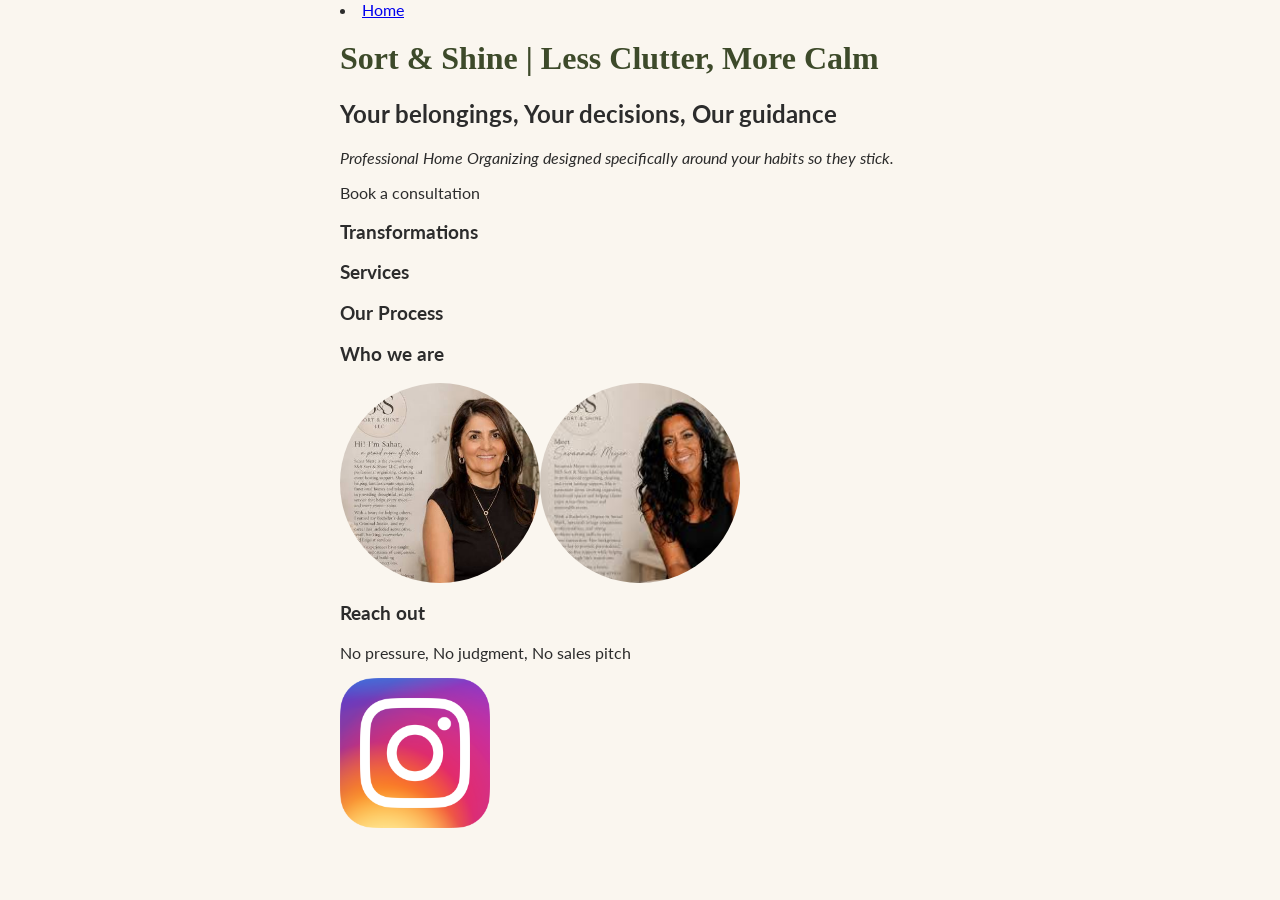
==== SandS.html @ 42841f58 "Initial Sort and Shine website" ====
<!DOCTYPE html>
<html lang="en">

<head>
    <meta charset="UTF-8">
    <meta name="viewport" content="width=device-width, initial-scale=1.0">
    <title>S&S Sort and Shine</title>
    <link rel="preconnect" href="https://fonts.googleapis.com">
    <link rel="preconnect" href="https://fonts.gstatic.com" crossorigin>
    <link rel="preconnect" href="https://fonts.googleapis.com">
    <link rel="preconnect" href="https://fonts.gstatic.com" crossorigin>   
    <link href="https://fonts.googleapis.com/css2?family=Lato:ital,wght@0,100;0,300;0,400;0,700;0,900;1,100;1,300;1,400;1,700;1,900&display=swap" rel="stylesheet">
    <link rel="stylesheet" href="styles.css">
</head>

<body>
    <nav class ="navbar">
        
            <li class="nav-item"><a href="index.html">Home</a>
        </li>
            
        
    </nav>
    <h1>Sort & Shine | Less Clutter, More Calm  </h1>
    <h2>Your belongings, Your decisions, Our guidance</h2>
    <p style="font-weight: light;"><i>Professional Home Organizing designed specifically around your habits so they stick.</i></p>
    <p>Book a consultation</p>   
        
        <div>
               


<section>
    <h3>Transformations</h3>
</section>

<section>
    <h3>Services</h3>
</section>

<section>
    <h3>Our Process</h3>
</section>

<section>
    <h3>Who we are</h3>

<div class="owners">
  <img src="images/images.png">
  <img src="images/images2.png">
</div>

</section>    

        <section>
            <h3>Reach out</h3>
            <p>No pressure, No judgment, No sales pitch</p>
            <a href="https://www.instagram.com/sssortandshine/" target="_blank">
                <img src="images/insta_logo_1.png" alt="Our Instagram" style="width:150px;">
        </a>
        </section>
    </body>

</html>
---- styles.css ----
html {
  background-color:#FAF6EF;
}
body {
  width: 600px;
  margin: 0 auto;
  font-family: 'Lato', sans-serif;
  color: #2C2C2C; 
}
h1 {
    font-family: 'Cormorant Garamond', serif;
  color: #3D4A2A;
}


.owners {
  display: flex;

}
.owners img {
  width: 200px;
  height: 200px;
  border-radius: 50%;
  object-fit: cover;
  object-position: top; 
}
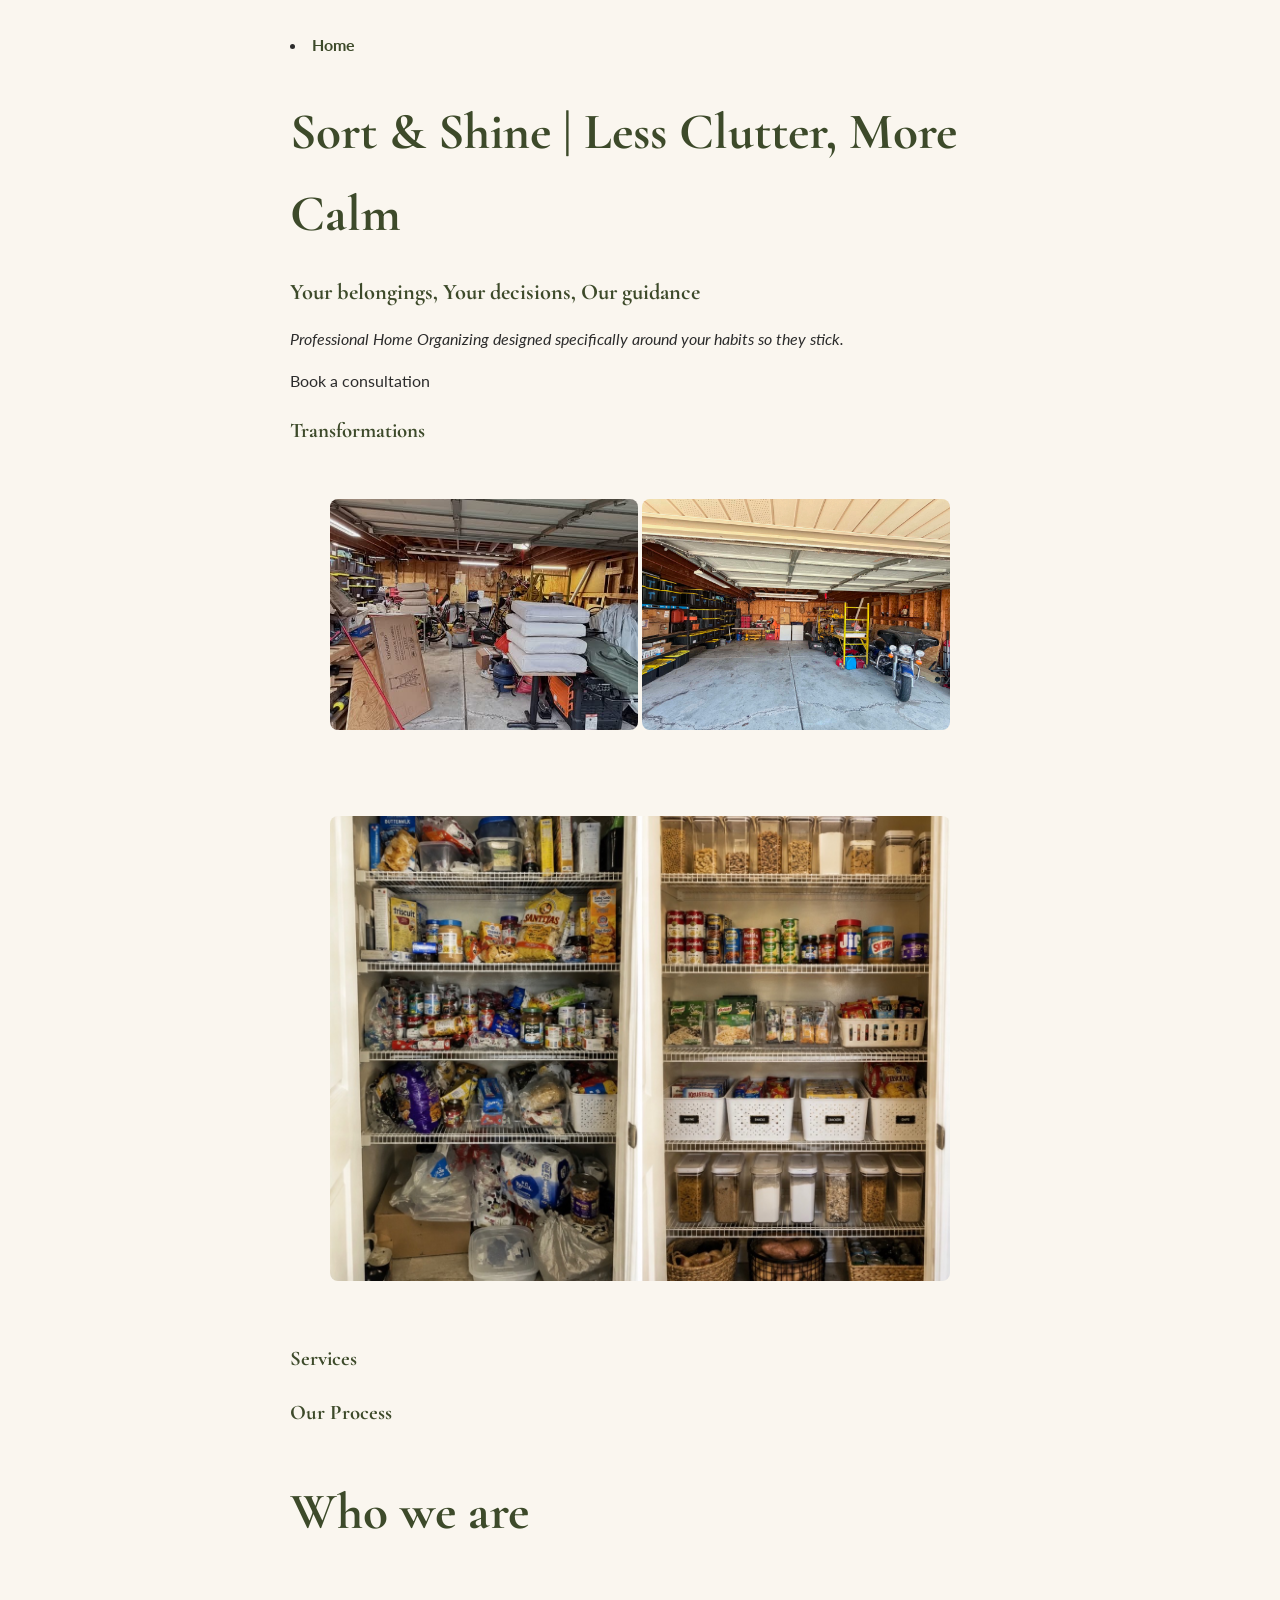
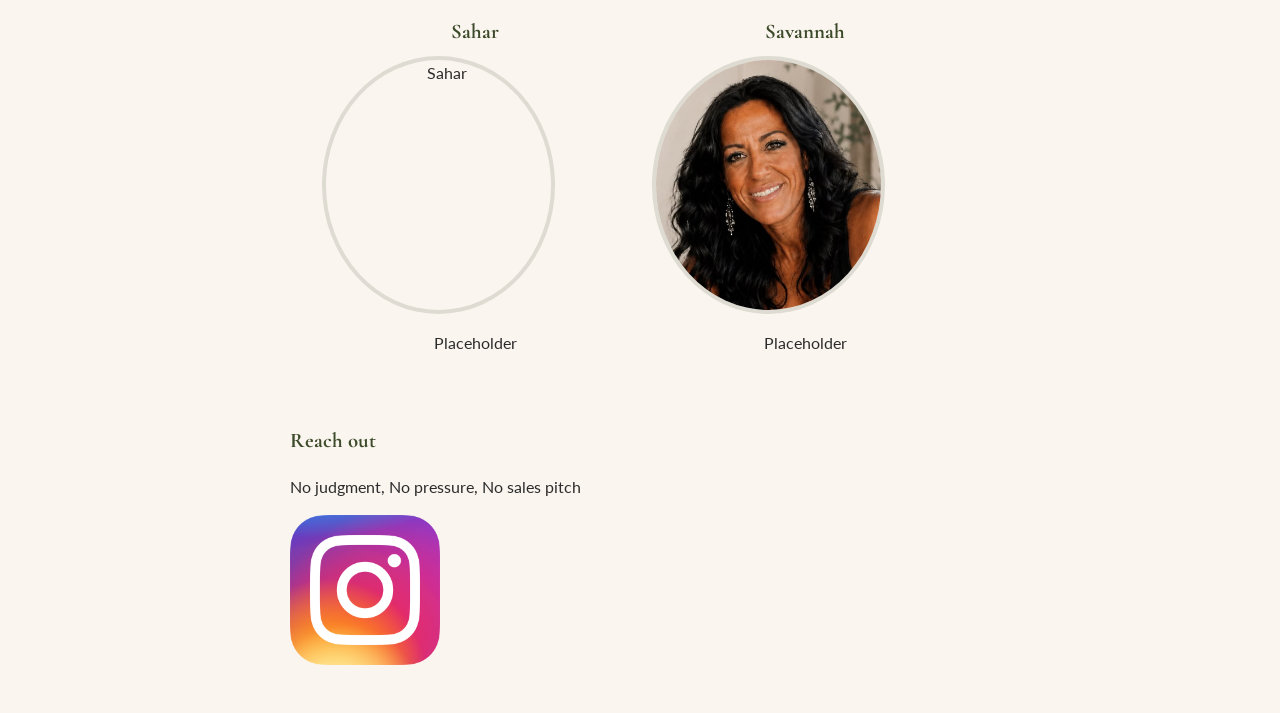
==== commit ba0933fa: "Current state of Sort & Shine site: transformations gallery, images, and bio card assets" ====
--- a/SandS.html
+++ b/SandS.html
@@ -30,8 +30,26 @@
                
 
 
-<section>
+<section id ="transformations">
     <h3>Transformations</h3>
+    <div class ="gallery">
+        <div class ="gallery-item">
+            
+            <img src="images/garage_before_1.jpg" alt="Garage Before">
+            <img src="images/garage_after_1.jpg" alt="Garage After">
+        </div>
+    </div>
+</section>
+
+    <section>
+        <div class = "gallery">
+            <div class = "gallery-item">
+                
+                <img src ="images/pantry_before_after_1.jpg" alt="Pantry Before and After">
+            </div>
+        </div>
+
+
 </section>
 
 <section>
@@ -42,21 +60,35 @@
     <h3>Our Process</h3>
 </section>
 
-<section>
-    <h3>Who we are</h3>
+        <section>
+            <h1>Who we are</h1>
+            <div class="row">
+                <div class="column">
+                    <h3>Sahar</h3>
+                <img src="images/Sahar.png" alt="Sahar">
+                <p>
+                    Placeholder
+                </p>
 
-<div class="owners">
-  <img src="images/images.png">
-  <img src="images/images2.png">
-</div>
 
-</section>    
 
+
+            </div>
+            <div class="column"> 
+                <h3>Savannah</h3>
+            <img src="images/Savannah.png" alt="Savannah">
+                    <p>
+                        Placeholder
+                    </p>
+                </div>
+            </div>
+        </section>
         <section>
-            <h3>Reach out</h3>
-            <p>No pressure, No judgment, No sales pitch</p>
-            <a href="https://www.instagram.com/sssortandshine/" target="_blank">
-                <img src="images/insta_logo_1.png" alt="Our Instagram" style="width:150px;">
+
+        <h3>Reach out</h3>
+        <p>No judgment, No pressure, No sales pitch</p>
+        <a href="https://www.instagram.com/sssortandshine/" target="_blank">
+            <img src="images/insta_logo_1.png" alt="Our Instagram" style="width:150px;">
         </a>
         </section>
     </body>
--- a/styles.css
+++ b/styles.css
@@ -1,29 +1,126 @@
 
+@import url('https://fonts.googleapis.com/css2?family=Cormorant+Garamond:wght@500;600;700&family=Lato:wght@400;700&display=swap');
 
+.row {
+    display: grid;
+    grid-template-columns: repeat(auto-fit, minmax(220px, 1fr));
+    gap: 1.5rem;
+    justify-content: center;
+    padding: 2rem;
+}
+
+.column img {
+    width: 250px;
+    height: 250px;
+    border-radius: 50%;
+    object-fit: cover;
+    object-position: center 30%;
+  }
+
+.column {
+    flex: 1;
+    max-width: 400px;
+    text-align: center;
+}
+
+.column img {
+    width: 225px;
+    max-width: 280px;
+    aspect-ratio: 1 / 1;
+    object-fit: cover;
+    border-radius: 50%;
+    border: 4px solid rgba(61, 74, 42, 0.15);
+}
 
 html {
-  background-color:#FAF6EF;
+  background-color: #FAF6EF;
 }
+
 body {
-  width: 600px;
+  max-width: 700px;
   margin: 0 auto;
+  padding: 2rem 1.5rem 3rem;
   font-family: 'Lato', sans-serif;
-  color: #2C2C2C; 
-}
-h1 {
-    font-family: 'Cormorant Garamond', serif;
-  color: #3D4A2A;
+  color: #2C2C2C;
+  line-height: 1.6;
 }
 
 
-.owners {
-  display: flex;
+.gallery {
+  display: grid;
+  grid-template-columns: repeat(auto-fit, minmax(200px, 1fr));
+  gap: 1.5rem;
+  justify-content: center;
+  padding: .5rem;
+}
 
+.gallery-item {
+  display: grid;
+  grid-template-columns: repeat(auto-fit, minmax(200px, 1fr));
+  gap: 0.2rem;
+  justify-content: center;
+  padding: 2rem;
 }
-.owners img {
-  width: 200px;
-  height: 200px;
-  border-radius: 50%;
+
+.gallery-item img {
+  aspect-ratio: 4 / 3;
+  border-radius: 8px;
   object-fit: cover;
-  object-position: top; 
+  width: 100%;
+}
+
+.gallery-item p { grid-column: 1 / -1; 
+}
+
+.navbar {
+  margin-bottom: 1.5rem;
+}
+
+.navbar ul {
+  list-style: none;
+  padding: 0;
+  margin: 0;
+}
+
+.navbar a {
+  color: #3D4A2A;
+  text-decoration: none;
+  font-weight: 700;
+}
+
+.navbar a:hover {
+  text-decoration: underline;
+}
+
+h1, h2, h3 {
+  font-family: 'Cormorant Garamond', serif;
+  color: #3D4A2A;
+  margin-bottom: 0.5rem;
+}
+
+h1 {
+  font-size: 3.2rem;
+}
+
+h2 {
+  font-size: 1.4rem;
+}
+
+h3 {
+  font-size: 1.3rem;
+}
+
+p, li {
+  font-size: 1rem;
+}
+
+section {
+  margin-top: 0.2rem;
+}
+
+img {
+  display: block;
+  max-width: 100%;
+  height: auto;
+  margin-top: 0.2rem;
 }
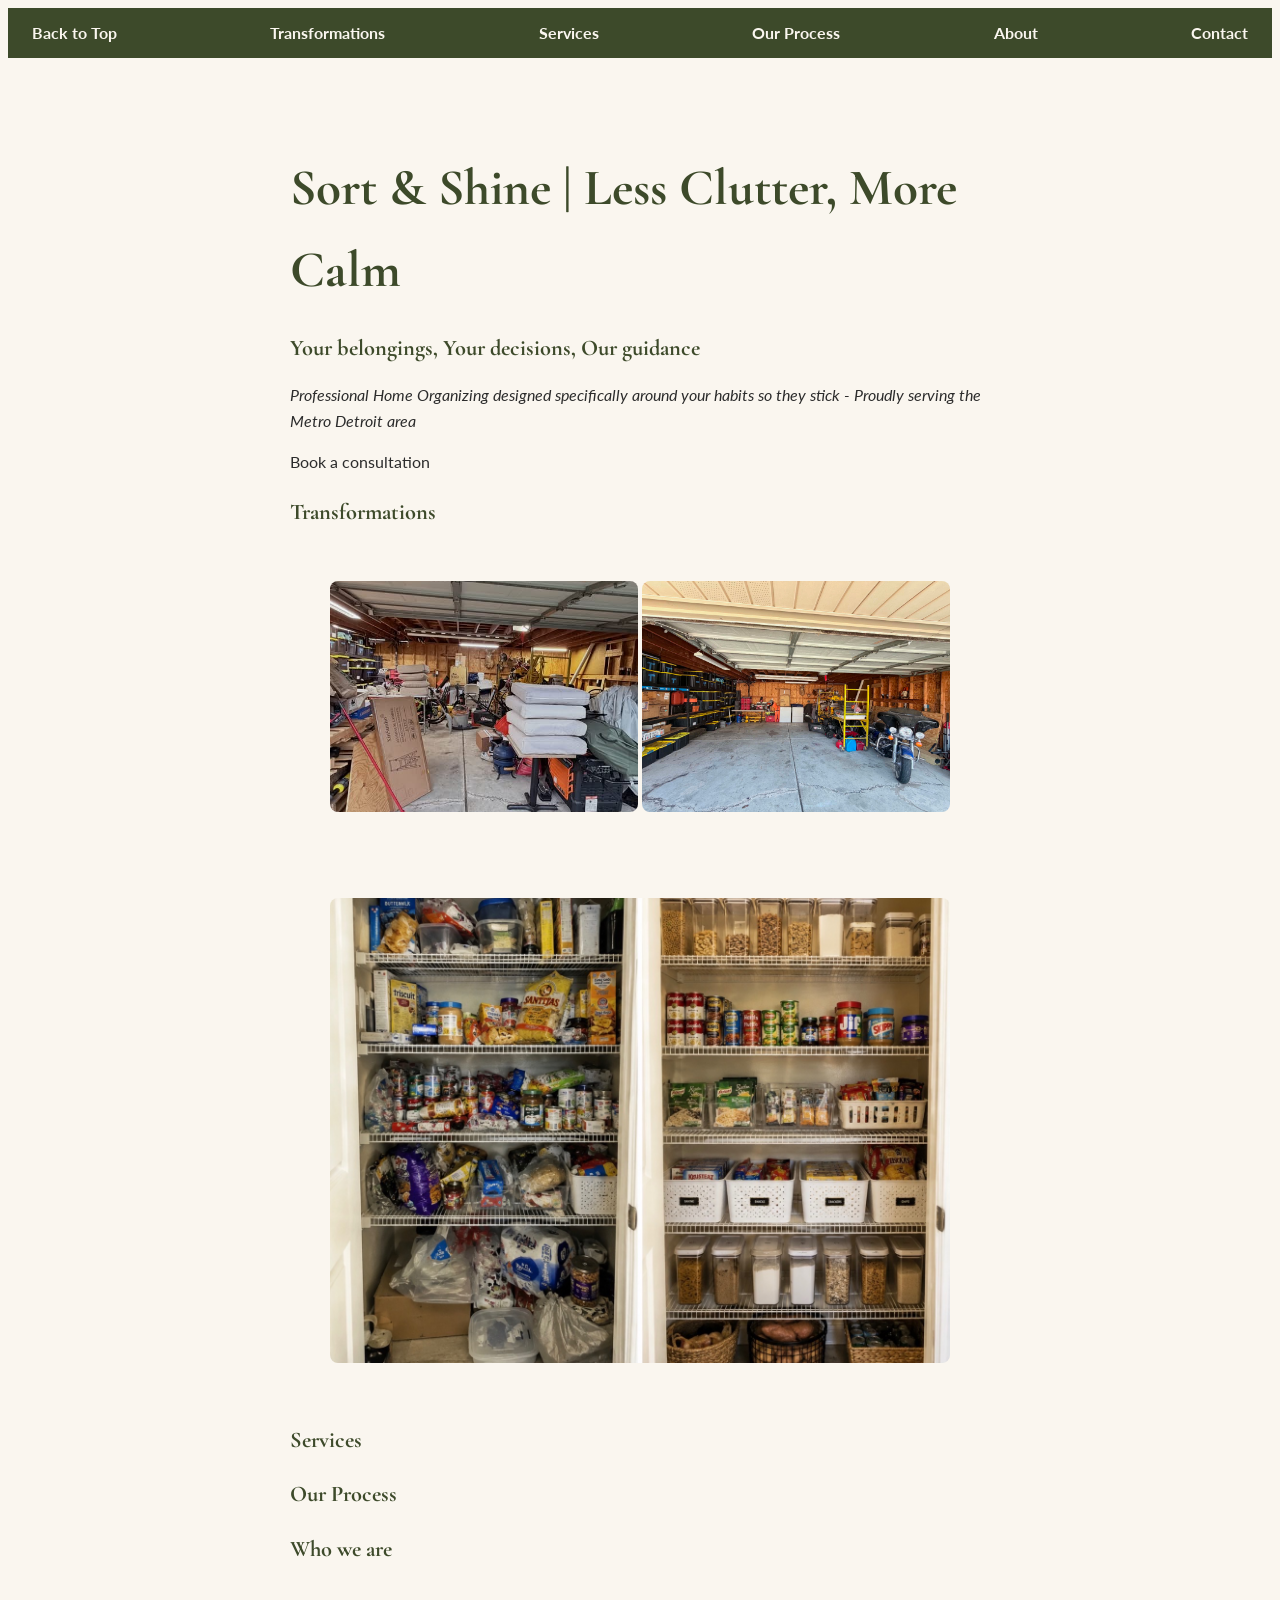
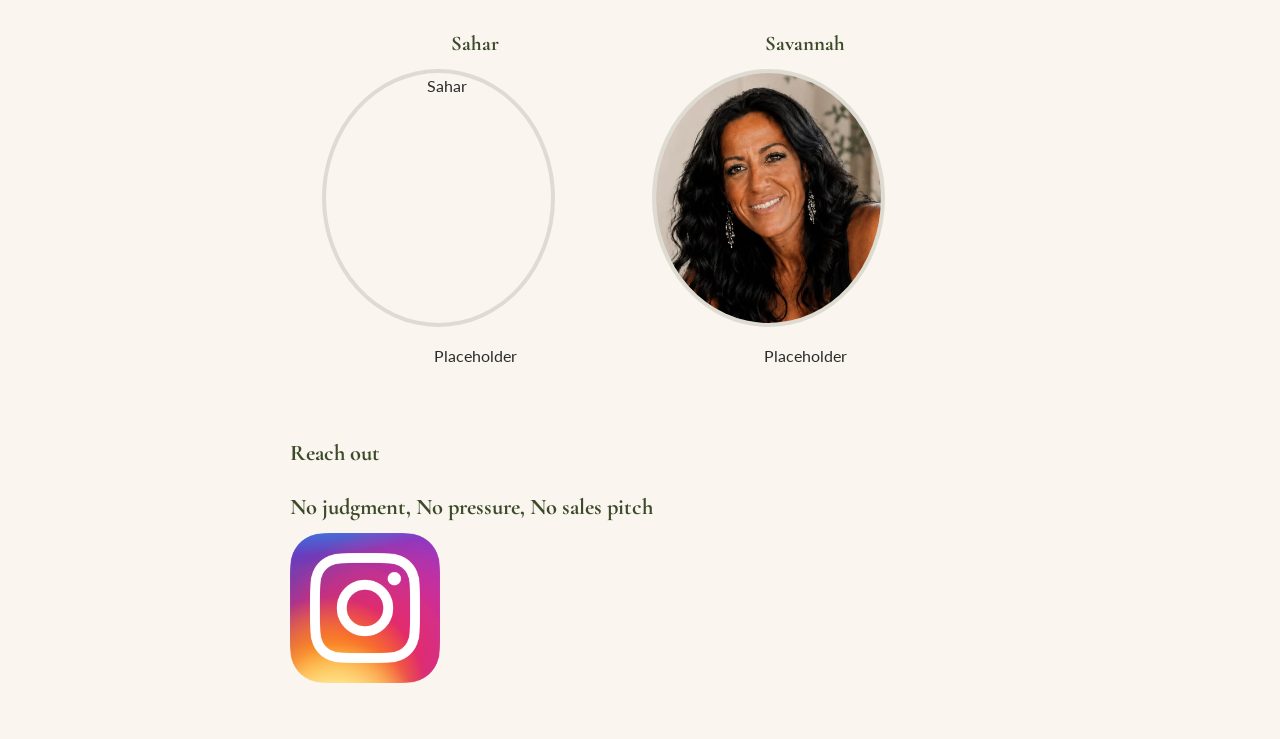
==== commit 21c24487: "Add sticky full-width nav with anchor links, fix SEO meta tags and heading hierarchy Wraps main cont" ====
--- a/SandS.html
+++ b/SandS.html
@@ -1,97 +1,99 @@
-<!DOCTYPE html>
+<!doctype html>
 <html lang="en">
+  <head>
+    <meta charset="UTF-8" />
+    <meta name="viewport" content="width=device-width, initial-scale=1.0" />
+    <meta
+      name="description"
+      content="Judgment-free home organizing services focused on creating calm, functional spaces personally tailored to your lifestyle."
+    />
+    <title>S&S Sort and Shine</title>
+    <link rel="preconnect" href="https://fonts.googleapis.com" />
+    <link rel="preconnect" href="https://fonts.gstatic.com" crossorigin />
+    <link
+      href="https://fonts.googleapis.com/css2?family=Lato:ital,wght@0,100;0,300;0,400;0,700;0,900;1,100;1,300;1,400;1,700;1,900&display=swap"
+      rel="stylesheet"
+    />
+    <link rel="stylesheet" href="styles.css" />
+  </head>
 
-<head>
-    <meta charset="UTF-8">
-    <meta name="viewport" content="width=device-width, initial-scale=1.0">
-    <title>S&S Sort and Shine</title>
-    <link rel="preconnect" href="https://fonts.googleapis.com">
-    <link rel="preconnect" href="https://fonts.gstatic.com" crossorigin>
-    <link rel="preconnect" href="https://fonts.googleapis.com">
-    <link rel="preconnect" href="https://fonts.gstatic.com" crossorigin>   
-    <link href="https://fonts.googleapis.com/css2?family=Lato:ital,wght@0,100;0,300;0,400;0,700;0,900;1,100;1,300;1,400;1,700;1,900&display=swap" rel="stylesheet">
-    <link rel="stylesheet" href="styles.css">
-</head>
+  <body>
+    <nav class="navbar" id="top">
+      <ul>
+        <li class="nav-item"><a href="#top">Back to Top</a></li>
+        <li class="nav-item"><a href="#transformations">Transformations</a></li>
+        <li class="nav-item"><a href="#services">Services</a></li>
+        <li class="nav-item"><a href="#process">Our Process</a></li>
+        <li class="nav-item"><a href="#about">About</a></li>
+        <li class="nav-item"><a href="#contact">Contact</a></li>
+      </ul>
+    </nav>
+    <main>
+      <h1>Sort & Shine | Less Clutter, More Calm</h1>
+      <h2>Your belongings, Your decisions, Our guidance</h2>
+      <p style="font-weight: light">
+        <i
+          >Professional Home Organizing designed specifically around your habits
+          so they stick - Proudly serving the Metro Detroit area</i
+        >
+      </p>
+      <p>Book a consultation</p>
 
-<body>
-    <nav class ="navbar">
-        
-            <li class="nav-item"><a href="index.html">Home</a>
-        </li>
-            
-        
-    </nav>
-    <h1>Sort & Shine | Less Clutter, More Calm  </h1>
-    <h2>Your belongings, Your decisions, Our guidance</h2>
-    <p style="font-weight: light;"><i>Professional Home Organizing designed specifically around your habits so they stick.</i></p>
-    <p>Book a consultation</p>   
-        
-        <div>
-               
+      <section id="transformations">
+        <h2>Transformations</h2>
+        <div class="gallery">
+          <div class="gallery-item">
+            <img src="images/garage_before_1.jpg" alt="Garage Before" />
+            <img src="images/garage_after_1.jpg" alt="Garage After" />
+          </div>
+        </div>
+      </section>
 
+      <section>
+        <div class="gallery">
+          <div class="gallery-item">
+            <img
+              src="images/pantry_before_after_1.jpg"
+              alt="Pantry Before and After"
+            />
+          </div>
+        </div>
+      </section>
 
-<section id ="transformations">
-    <h3>Transformations</h3>
-    <div class ="gallery">
-        <div class ="gallery-item">
-            
-            <img src="images/garage_before_1.jpg" alt="Garage Before">
-            <img src="images/garage_after_1.jpg" alt="Garage After">
+      <section id="services">
+        <h2>Services</h2>
+      </section>
+
+      <section id="process">
+        <h2>Our Process</h2>
+      </section>
+
+      <section id="about">
+        <h2>Who we are</h2>
+        <div class="row">
+          <div class="column">
+            <h3>Sahar</h3>
+            <img src="images/Sahar.png" alt="Sahar" />
+            <p>Placeholder</p>
+          </div>
+          <div class="column">
+            <h3>Savannah</h3>
+            <img src="images/Savannah.png" alt="Savannah" />
+            <p>Placeholder</p>
+          </div>
         </div>
-    </div>
-</section>
-
-    <section>
-        <div class = "gallery">
-            <div class = "gallery-item">
-                
-                <img src ="images/pantry_before_after_1.jpg" alt="Pantry Before and After">
-            </div>
-        </div>
-
-
-</section>
-
-<section>
-    <h3>Services</h3>
-</section>
-
-<section>
-    <h3>Our Process</h3>
-</section>
-
-        <section>
-            <h1>Who we are</h1>
-            <div class="row">
-                <div class="column">
-                    <h3>Sahar</h3>
-                <img src="images/Sahar.png" alt="Sahar">
-                <p>
-                    Placeholder
-                </p>
-
-
-
-
-            </div>
-            <div class="column"> 
-                <h3>Savannah</h3>
-            <img src="images/Savannah.png" alt="Savannah">
-                    <p>
-                        Placeholder
-                    </p>
-                </div>
-            </div>
-        </section>
-        <section>
-
-        <h3>Reach out</h3>
-        <p>No judgment, No pressure, No sales pitch</p>
+      </section>
+      <section id="contact">
+        <h2>Reach out</h2>
+        <h2>No judgment, No pressure, No sales pitch</h2>
         <a href="https://www.instagram.com/sssortandshine/" target="_blank">
-            <img src="images/insta_logo_1.png" alt="Our Instagram" style="width:150px;">
+          <img
+            src="images/insta_logo_1.png"
+            alt="Our Instagram"
+            style="width: 150px"
+          />
         </a>
-        </section>
-    </body>
-
-</html>      
-    +      </section>
+    </main>
+  </body>
+</html>
--- a/styles.css
+++ b/styles.css
@@ -1,57 +1,58 @@
-
-@import url('https://fonts.googleapis.com/css2?family=Cormorant+Garamond:wght@500;600;700&family=Lato:wght@400;700&display=swap');
+@import url("https://fonts.googleapis.com/css2?family=Cormorant+Garamond:wght@500;600;700&family=Lato:wght@400;700&display=swap");
 
 .row {
-    display: grid;
-    grid-template-columns: repeat(auto-fit, minmax(220px, 1fr));
-    gap: 1.5rem;
-    justify-content: center;
-    padding: 2rem;
+  display: grid;
+  grid-template-columns: repeat(auto-fit, minmax(220px, 1fr));
+  gap: 1.5rem;
+  justify-content: center;
+  padding: 2rem;
 }
 
 .column img {
-    width: 250px;
-    height: 250px;
-    border-radius: 50%;
-    object-fit: cover;
-    object-position: center 30%;
-  }
+  width: 250px;
+  height: 250px;
+  border-radius: 50%;
+  object-fit: cover;
+  object-position: center 30%;
+}
 
 .column {
-    flex: 1;
-    max-width: 400px;
-    text-align: center;
+  flex: 1;
+  max-width: 400px;
+  text-align: center;
 }
 
 .column img {
-    width: 225px;
-    max-width: 280px;
-    aspect-ratio: 1 / 1;
-    object-fit: cover;
-    border-radius: 50%;
-    border: 4px solid rgba(61, 74, 42, 0.15);
+  width: 225px;
+  max-width: 280px;
+  aspect-ratio: 1 / 1;
+  object-fit: cover;
+  border-radius: 50%;
+  border: 4px solid rgba(61, 74, 42, 0.15);
 }
 
 html {
-  background-color: #FAF6EF;
+  background-color: #faf6ef;
+}
+
+main {
+  max-width: 700px;
+  margin: 0 auto;
+  padding: 2rem 1.5rem 3rem;
 }
 
 body {
-  max-width: 700px;
-  margin: 0 auto;
-  padding: 2rem 1.5rem 3rem;
-  font-family: 'Lato', sans-serif;
-  color: #2C2C2C;
+  font-family: "Lato", sans-serif;
+  color: #2c2c2c;
   line-height: 1.6;
 }
-
 
 .gallery {
   display: grid;
   grid-template-columns: repeat(auto-fit, minmax(200px, 1fr));
   gap: 1.5rem;
   justify-content: center;
-  padding: .5rem;
+  padding: 0.5rem;
 }
 
 .gallery-item {
@@ -69,21 +70,29 @@
   width: 100%;
 }
 
-.gallery-item p { grid-column: 1 / -1; 
+.gallery-item p {
+  grid-column: 1 / -1;
 }
 
 .navbar {
   margin-bottom: 1.5rem;
+  position: sticky;
+  background-color: #3d4a2a;
+  top: 0;
+  padding: 0.75rem 1.5rem;
 }
 
 .navbar ul {
+  display: flex;
+  gap: 1rem;
+  justify-content: space-between;
   list-style: none;
   padding: 0;
   margin: 0;
 }
 
 .navbar a {
-  color: #3D4A2A;
+  color: #faf6ef;
   text-decoration: none;
   font-weight: 700;
 }
@@ -92,9 +101,11 @@
   text-decoration: underline;
 }
 
-h1, h2, h3 {
-  font-family: 'Cormorant Garamond', serif;
-  color: #3D4A2A;
+h1,
+h2,
+h3 {
+  font-family: "Cormorant Garamond", serif;
+  color: #3d4a2a;
   margin-bottom: 0.5rem;
 }
 
@@ -110,7 +121,8 @@
   font-size: 1.3rem;
 }
 
-p, li {
+p,
+li {
   font-size: 1rem;
 }
 
@@ -123,4 +135,4 @@
   max-width: 100%;
   height: auto;
   margin-top: 0.2rem;
-}+}
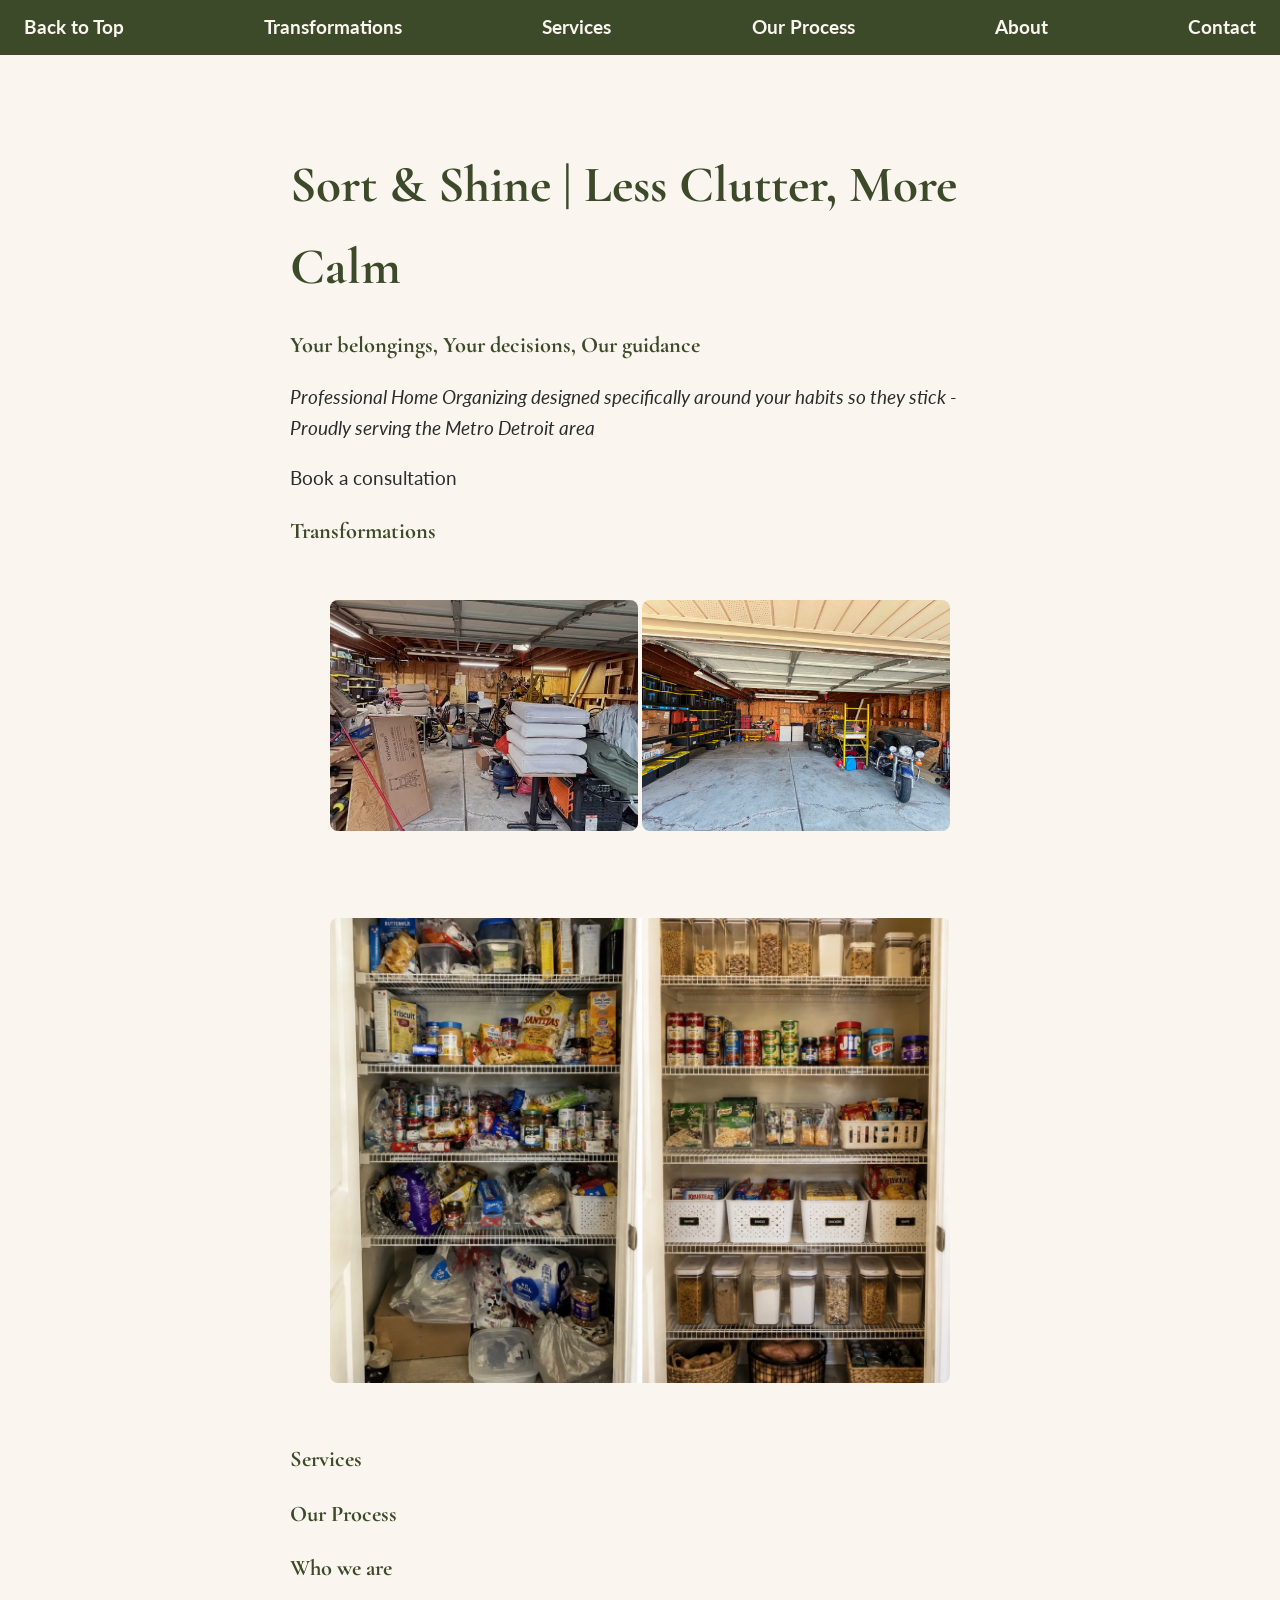
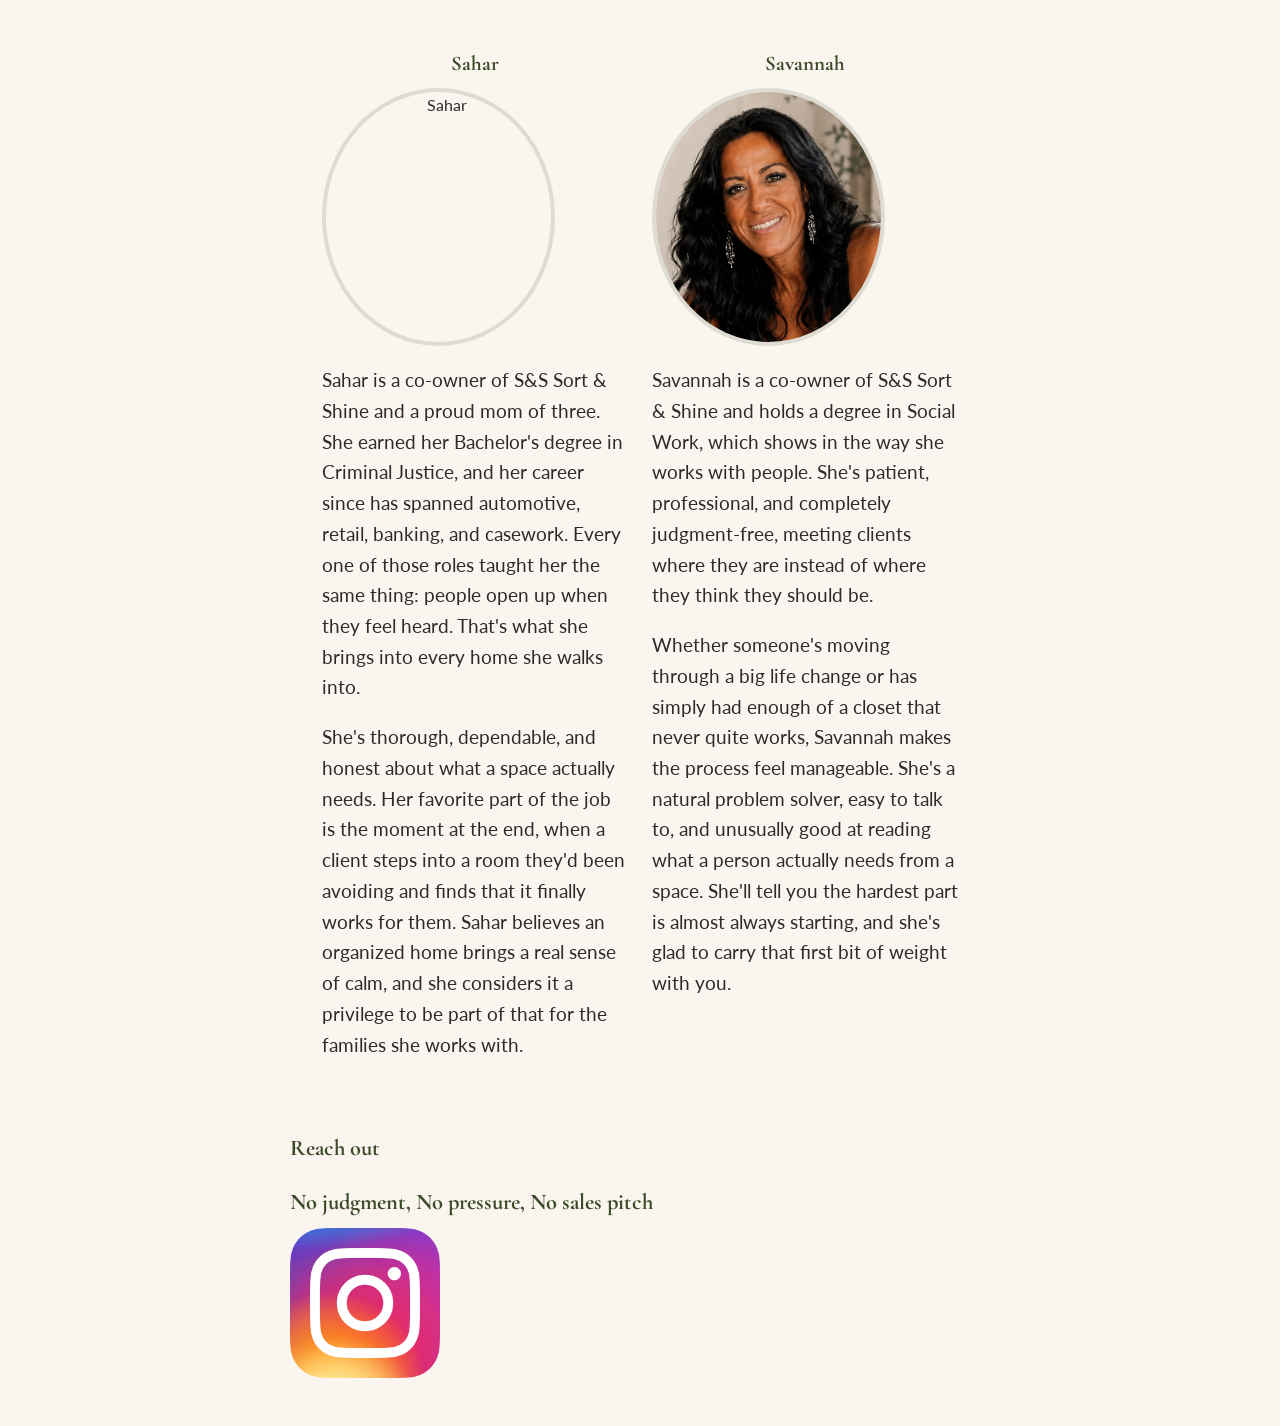
==== commit fcd4785a: "Add Sahar and Savannah bios, left-align bio text, bump body copy size Fix stray/mismatched paragraph" ====
--- a/SandS.html
+++ b/SandS.html
@@ -18,9 +18,9 @@
   </head>
 
   <body>
-    <nav class="navbar" id="top">
+    <nav class="navbar">
       <ul>
-        <li class="nav-item"><a href="#top">Back to Top</a></li>
+        <li class="nav-item"><a href="#">Back to Top</a></li>
         <li class="nav-item"><a href="#transformations">Transformations</a></li>
         <li class="nav-item"><a href="#services">Services</a></li>
         <li class="nav-item"><a href="#process">Our Process</a></li>
@@ -74,12 +74,31 @@
           <div class="column">
             <h3>Sahar</h3>
             <img src="images/Sahar.png" alt="Sahar" />
-            <p>Placeholder</p>
+            <p>
+              Sahar is a co-owner of S&S Sort & Shine and a proud mom of three. She earned her Bachelor's degree in Criminal Justice, and her career since has spanned automotive, retail, banking, and casework. Every one of those roles taught her the same thing: people open up when they feel heard. That's what she brings into every home she walks into.
+            </p>
+            <p>
+              She's thorough, dependable, and honest about what a space actually needs. Her favorite part of the job is the moment at the end, when a client steps into a room they'd been avoiding and finds that it finally works for them. Sahar believes an organized home brings a real sense of calm, and she considers it a privilege to be part of that for the families she works with.
+            </p>
           </div>
           <div class="column">
             <h3>Savannah</h3>
             <img src="images/Savannah.png" alt="Savannah" />
-            <p>Placeholder</p>
+            <p>
+              Savannah is a co-owner of S&S Sort & Shine and holds a degree in
+              Social Work, which shows in the way she works with people. She's
+              patient, professional, and completely judgment-free, meeting
+              clients where they are instead of where they think they should be.
+            </p>
+            <p>
+              Whether someone's moving through a big life change or has simply
+              had enough of a closet that never quite works, Savannah makes the
+              process feel manageable. She's a natural problem solver, easy to
+              talk to, and unusually good at reading what a person actually
+              needs from a space. She'll tell you the hardest part is almost
+              always starting, and she's glad to carry that first bit of weight
+              with you.
+            </p>
           </div>
         </div>
       </section>
--- a/styles.css
+++ b/styles.css
@@ -14,6 +14,12 @@
   border-radius: 50%;
   object-fit: cover;
   object-position: center 30%;
+}
+
+.column p {
+  text-align: left;
+  font-size: 1.2rem;
+  line-height: 1.6;
 }
 
 .column {
@@ -45,6 +51,7 @@
   font-family: "Lato", sans-serif;
   color: #2c2c2c;
   line-height: 1.6;
+  margin: 0;
 }
 
 .gallery {
@@ -123,7 +130,7 @@
 
 p,
 li {
-  font-size: 1rem;
+  font-size: 1.2rem;
 }
 
 section {
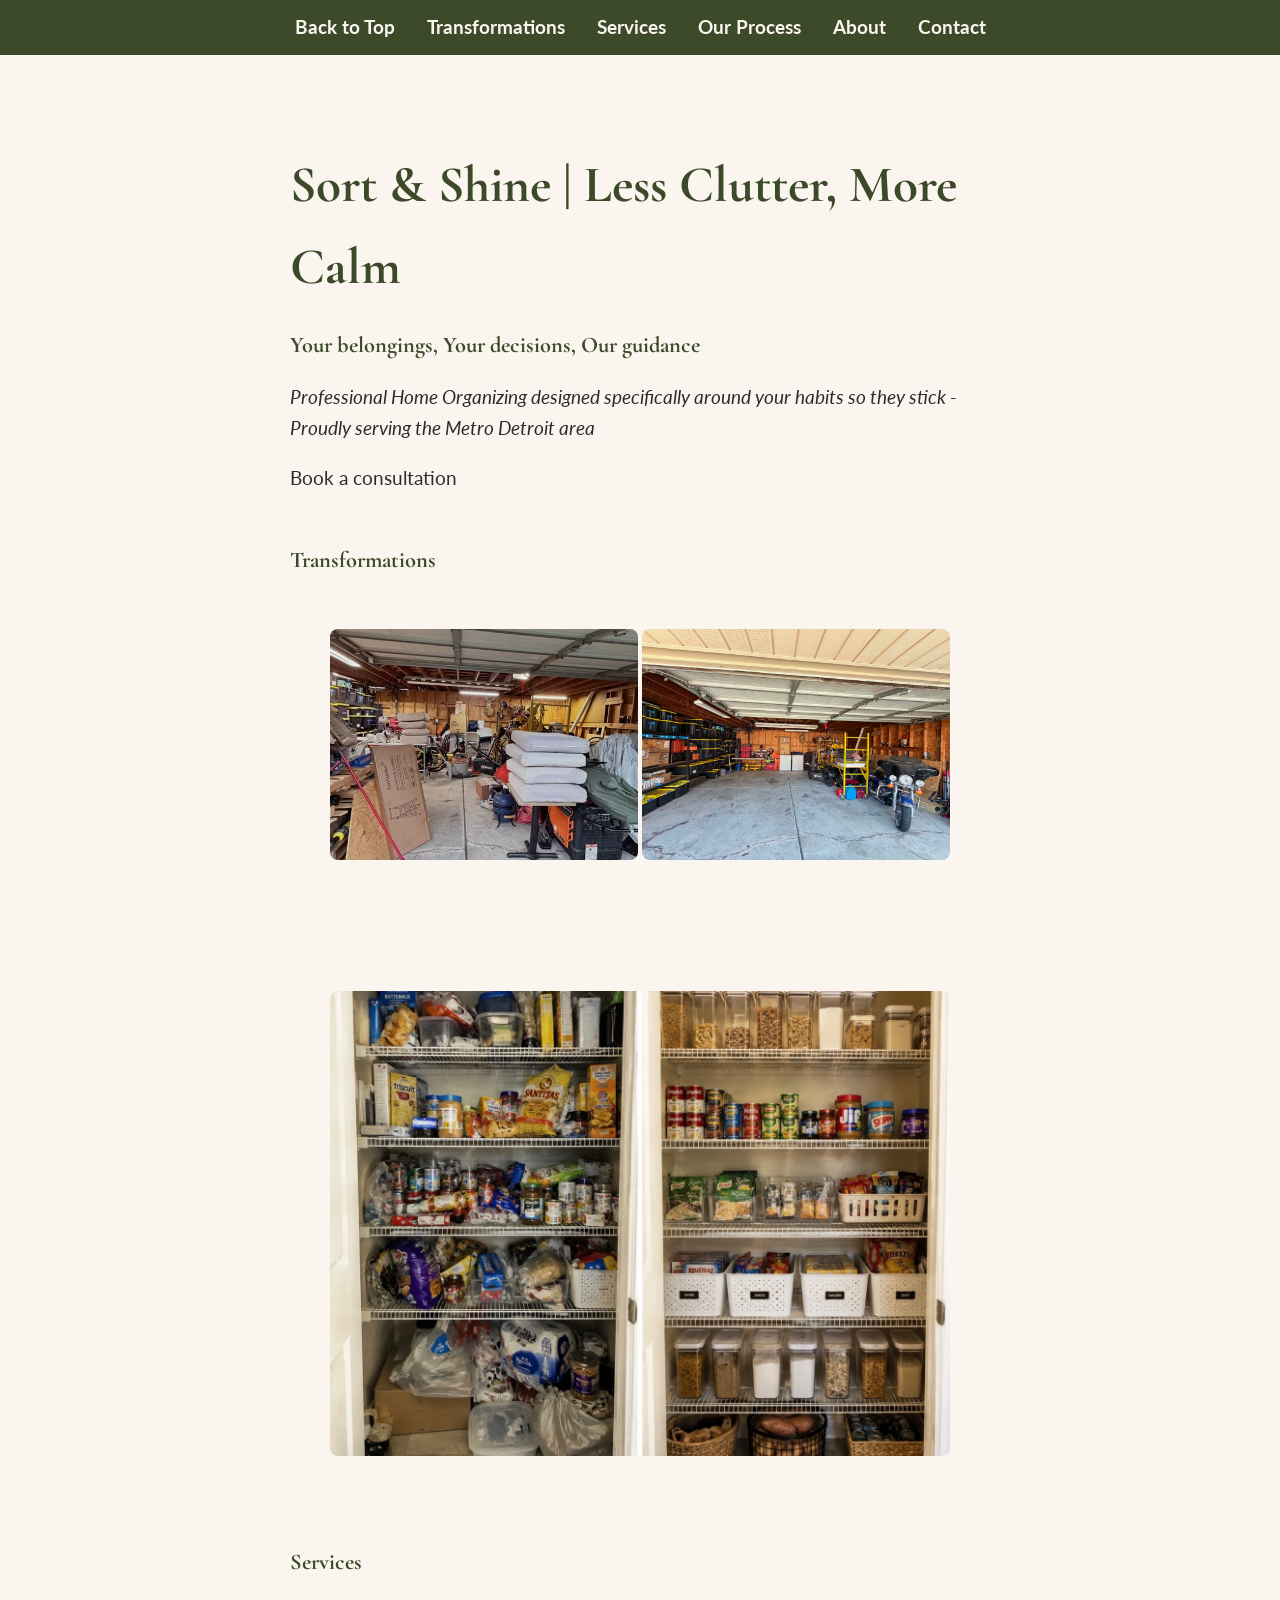
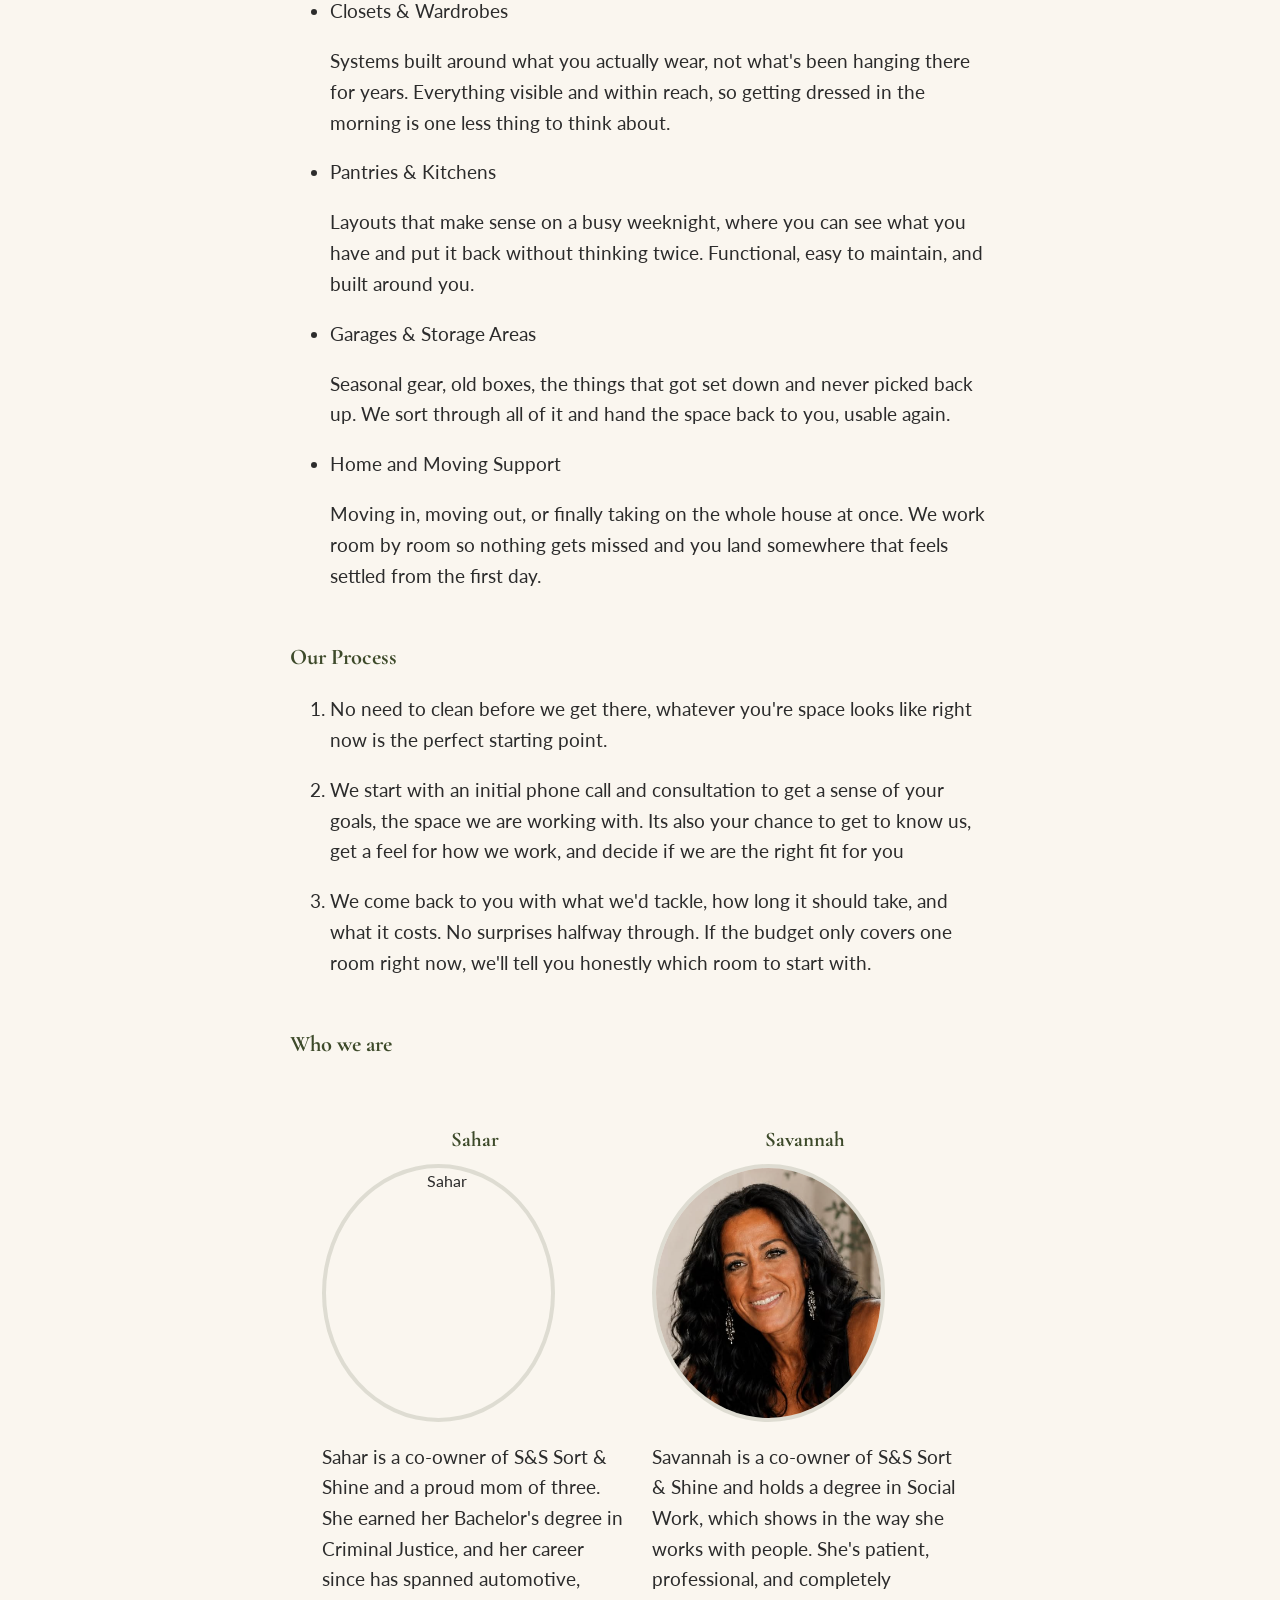
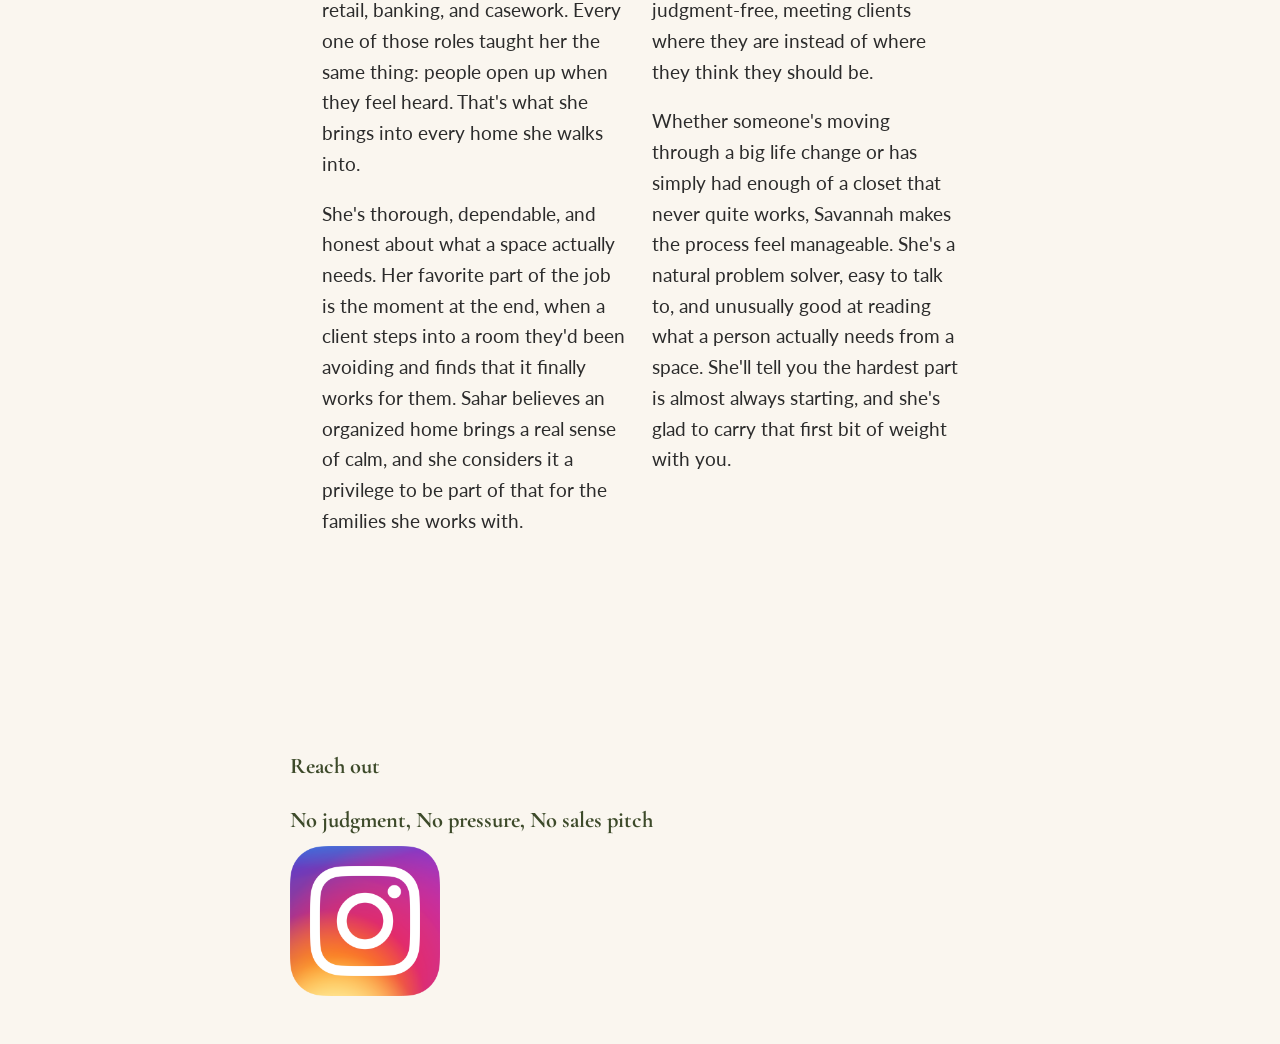
==== commit 7e1a0241: "Add Services and Our Process content, improve section/nav spacing Fills in Services (four categories" ====
--- a/SandS.html
+++ b/SandS.html
@@ -62,10 +62,70 @@
 
       <section id="services">
         <h2>Services</h2>
+        <ul>
+          <li>
+            Closets & Wardrobes
+            <p>
+              Systems built around what you actually wear, not what's been
+              hanging there for years. Everything visible and within reach, so
+              getting dressed in the morning is one less thing to think about.
+            </p>
+          </li>
+
+          <li>
+            Pantries & Kitchens
+            <p>
+              Layouts that make sense on a busy weeknight, where you can see
+              what you have and put it back without thinking twice. Functional,
+              easy to maintain, and built around you.
+            </p>
+          </li>
+
+          <li>
+            Garages & Storage Areas
+            <p>
+              Seasonal gear, old boxes, the things that got set down and never
+              picked back up. We sort through all of it and hand the space back
+              to you, usable again.
+            </p>
+          </li>
+          <li>
+            Home and Moving Support
+            <p>
+              Moving in, moving out, or finally taking on the whole house at
+              once. We work room by room so nothing gets missed and you land
+              somewhere that feels settled from the first day.
+            </p>
+          </li>
+        </ul>
       </section>
 
       <section id="process">
         <h2>Our Process</h2>
+        <ol>
+          <li>
+            <p>
+              No need to clean before we get there, whatever you're space looks
+              like right now is the perfect starting point.
+            </p>
+          </li>
+          <li>
+            <p>
+              We start with an initial phone call and consultation to get a
+              sense of your goals, the space we are working with. Its also your
+              chance to get to know us, get a feel for how we work, and decide
+              if we are the right fit for you
+            </p>
+          </li>
+          <li>
+            <p>
+              We come back to you with what we'd tackle, how long it should
+              take, and what it costs. No surprises halfway through. If the
+              budget only covers one room right now, we'll tell you honestly
+              which room to start with.
+            </p>
+          </li>
+        </ol>
       </section>
 
       <section id="about">
@@ -75,10 +135,20 @@
             <h3>Sahar</h3>
             <img src="images/Sahar.png" alt="Sahar" />
             <p>
-              Sahar is a co-owner of S&S Sort & Shine and a proud mom of three. She earned her Bachelor's degree in Criminal Justice, and her career since has spanned automotive, retail, banking, and casework. Every one of those roles taught her the same thing: people open up when they feel heard. That's what she brings into every home she walks into.
+              Sahar is a co-owner of S&S Sort & Shine and a proud mom of three.
+              She earned her Bachelor's degree in Criminal Justice, and her
+              career since has spanned automotive, retail, banking, and
+              casework. Every one of those roles taught her the same thing:
+              people open up when they feel heard. That's what she brings into
+              every home she walks into.
             </p>
             <p>
-              She's thorough, dependable, and honest about what a space actually needs. Her favorite part of the job is the moment at the end, when a client steps into a room they'd been avoiding and finds that it finally works for them. Sahar believes an organized home brings a real sense of calm, and she considers it a privilege to be part of that for the families she works with.
+              She's thorough, dependable, and honest about what a space actually
+              needs. Her favorite part of the job is the moment at the end, when
+              a client steps into a room they'd been avoiding and finds that it
+              finally works for them. Sahar believes an organized home brings a
+              real sense of calm, and she considers it a privilege to be part of
+              that for the families she works with.
             </p>
           </div>
           <div class="column">
--- a/styles.css
+++ b/styles.css
@@ -35,6 +35,10 @@
   object-fit: cover;
   border-radius: 50%;
   border: 4px solid rgba(61, 74, 42, 0.15);
+}
+
+#contact {
+  margin-top: 10rem;
 }
 
 html {
@@ -91,8 +95,8 @@
 
 .navbar ul {
   display: flex;
-  gap: 1rem;
-  justify-content: space-between;
+  gap: 2rem;
+  justify-content: center;
   list-style: none;
   padding: 0;
   margin: 0;
@@ -134,7 +138,7 @@
 }
 
 section {
-  margin-top: 0.2rem;
+  margin-top: 3rem;
 }
 
 img {
